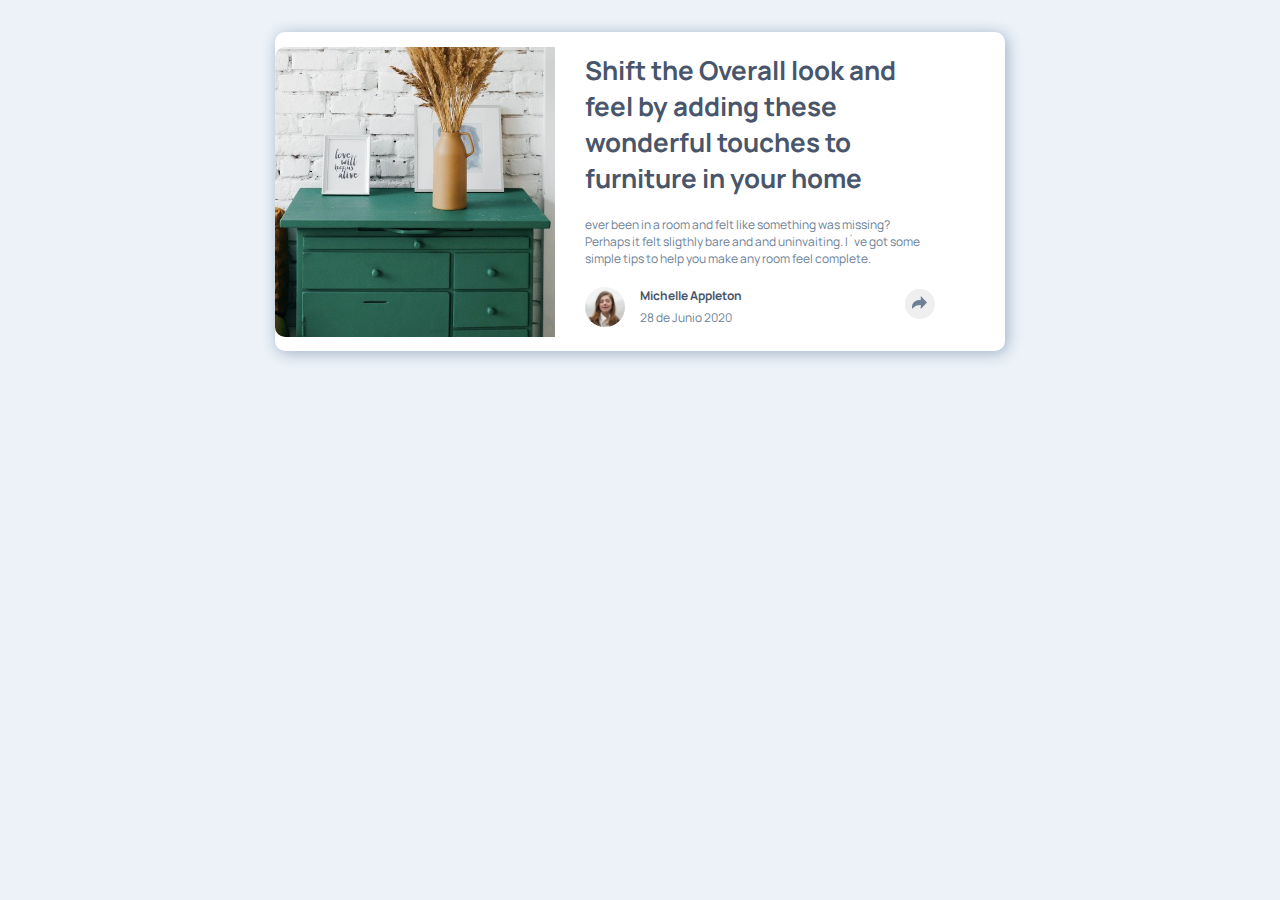
==== Ejercicio1/index.html @ c1181fd7 "initial commit" ====
<!DOCTYPE html>
<html lang="en">
<head>
  <meta charset="UTF-8">
  <meta name="viewport" content="width=device-width, initial-scale=1.0"> <!-- displays site properly based on user's device -->

  <link rel="icon" type="image/png" sizes="32x32" href="./images/favicon-32x32.png">
  <link rel="stylesheet" href="ejercicio1.css">
  <link rel="stylesheet" href="normalize.css">
  <link href="https://fonts.googleapis.com/css2?family=Manrope:wght@500&display=swap" rel="stylesheet">



  
  <title>Frontend Mentor | Article preview component</title>

  <!-- Feel free to remove these styles or customise in your own stylesheet 👍 -->
  <style>
    .attribution { font-size: 11px; text-align: center; }
    .attribution a { color: hsl(228, 45%, 44%); }
  </style>
</head>
<body>

  <div class="card">
    <article>
          
      <div class="flower-container">
          <img src="./images/drawers.jpg">
      </div>
       

      <div class="text">
        
            <div class="title">
              <a href="">
              <h1> Shift the Overall look and feel by adding
                  these wonderful touches to furniture in your home
              </h1>
              </a>
            </div>

            <div class="paragraph">
              <p>ever been in a room and felt like something was missing?
                  Perhaps it felt sligthly bare and and uninvaiting. I´ve got
                  some simple tips to help you make any room feel complete.
              </p>
            </div>

            <div class="contact">
              <a href="">
                  <div class="avatar">
                      <div class="circle">
                        <img src="images/avatar-michelle.jpg">
                    </div>

                      <div class="name">
                        <h1>Michelle Appleton</h1>
                        <p>28 de Junio 2020</p>
                      </div>
                  </div>
              </a>
                  <div class="share">

                    <div class="social-media">
                      <button>
                        <a class="letter">SHARE</a>
                        <a href=""><img src="./images/icon-facebook.svg"></a>
                        <a href=""><img src="./images/icon-pinterest.svg"></a>
                        <a href=""><img src="images/icon-twitter.svg"></a>
                      </button>
                    </div>

                    <button class="button-share">
                      <img src="./images/icon-share.svg">
                    </button>
                    
    
                  </div>

            </div>
       </div>

    </article>        

        
  </div>
    



  

  

</body>
</html>
---- Ejercicio1/ejercicio1.css ----
* {
    margin:0px;
    padding:0px
}


body {
    background: #ecf2f8;
}

.flower-container {
    width: 280px;
    height: 290px;

}

.flower-container img {
    width: 100%;
    height: 100%;
    object-fit: cover;
    border-bottom-left-radius: 10px;
    border-top-left-radius: 10px
}

.card {
    margin: 2rem auto;
}

.card article {
    display: flex;
    align-items: center;
    margin-left: 300px;
    max-width: 730px;
    margin: 0 auto;
    border-radius: 10px;
    background:  white;
    box-shadow: 2px 2px 15px 0px #9eafc2;

    
}


.text {
    padding: 20px 30px;
    max-width: 350px;
}

.title {
    color: #48556a;
    font-size: 13px;
}

.title h1 {
    font-family:'Manrope', sans-serif; 

}

.title a {
    text-decoration: none;
    color:hsl(217, 19%, 35%);
}

.paragraph {
    max-width: 350px;
    margin-top: 20px;
}

.paragraph p {
    font-family:'Manrope', sans-serif; 
    font-size: 12px;
    color: hsl(214, 17%, 51%); 
}

.contact {
    display: flex;
    margin-top: 20px;
    justify-content: space-between;
    margin-top: 10px;}

.contact a {
    text-decoration: none;
}
   

.avatar {
    display: flex;
    margin-top: 10px;
}

.avatar .circle img {
    border-radius: 1000px;
    max-width: 40px;
    margin-right: 15px;

}

.name h1 {
    color:hsl(217, 19%, 35%);
    font-size: 12px ;
    font-family:'Manrope', sans-serif; 
}

.name p {
    font-size: 12px;
    color:  hsl(214, 17%, 51%);
    margin-top: 5px;
    font-family:'Manrope', sans-serif;
}

.share {
    background:  rgb(236, 242, 248);
    width: 30px;
    height: 30px;
    border-radius: 50%;
    margin: auto 0;
    

}

.share img {
  padding: 7px;
  margin: auto 0;

}
.share .button-share {
    border: none;
    border-radius: 100%;
}

.share .social-media {
    display: none
}



.share .social-media button {
    background:hsl(217, 19%, 35%);
    display: inline-block;
    border: none;
    border-radius: 15px;
    width: 250px;
}

.share .social-media button a .letter {
    margin: 0 auto;
    text-align: center;
}

.share .social-media button .letter {
    color: white;
}



@media only screen and (max-width: 930px) {

.card article {
    display: flex;
    flex-direction: column;
    max-width: 420px;
    box-shadow: 2px 2px 15px 0px hsl(212, 23%, 69%);
    transition-duration: 0.2s;
}


.flower-container{
    width:420px;
    height: 200px;
    transition-duration: 0.2s;
}

.flower-container img {
    max-width: 100%;
    max-height: 100%;
    border-radius: 10px 10px 0px 0px;
    transition-duration: 0.2s;
}



@media only screen and (max-width: 431px) {

.card article {
        display: flex;
        flex-direction: column;
        max-width: 330px;
        max-height: 100%;
        box-shadow: 2px 2px 15px 0px hsl(212, 23%, 69%);
        transition-duration: 0.2s;
    }

.flower-container{
        width:330px;
        height: 200px;
    }


.flower-container img {
        max-width: 100%;
        max-height: 100%;
        border-radius: 10px 10px 0px 0px;


}
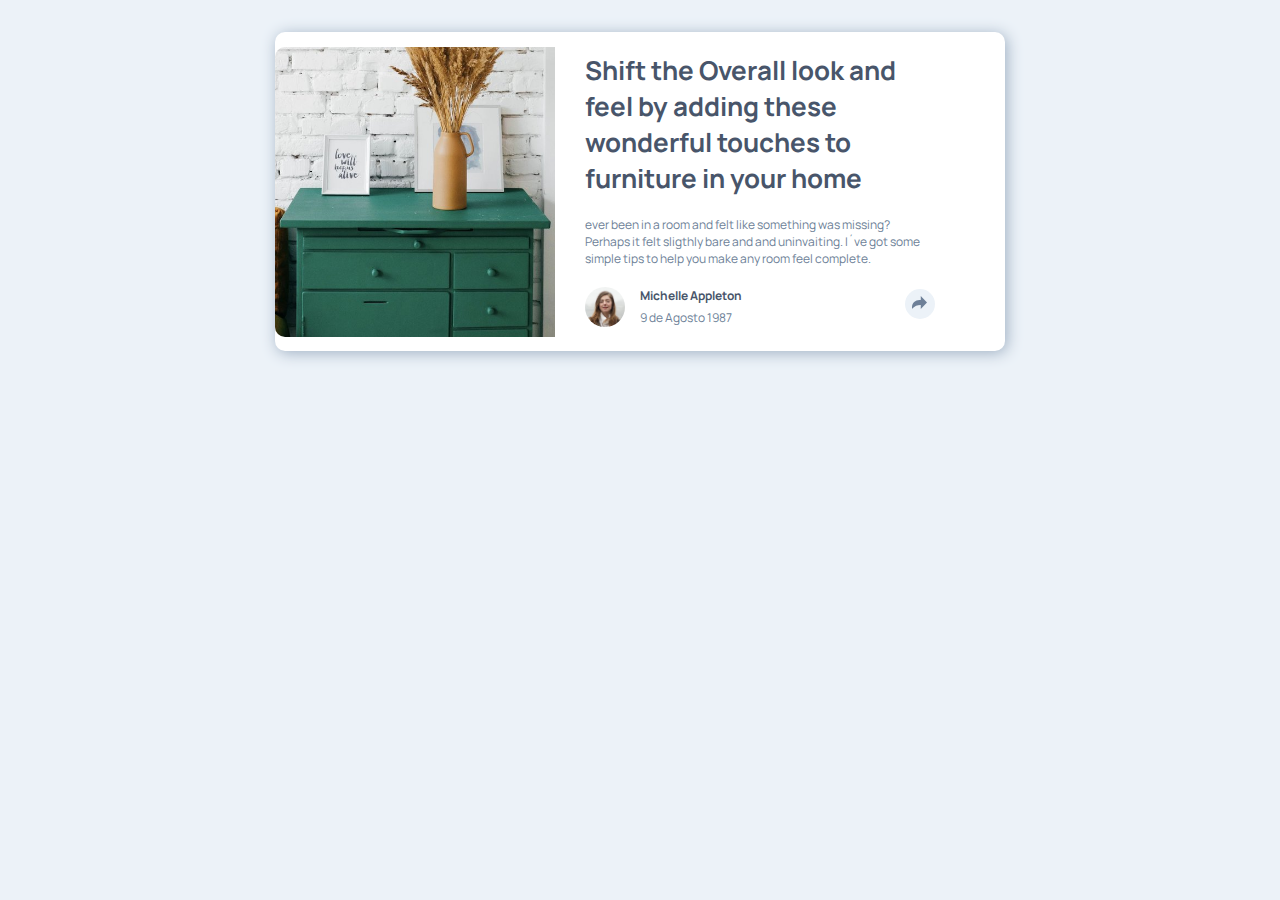
==== commit ca016826: "bluecardendiv" ====
--- a/Ejercicio1/index.html
+++ b/Ejercicio1/index.html
@@ -56,27 +56,33 @@
 
                       <div class="name">
                         <h1>Michelle Appleton</h1>
-                        <p>28 de Junio 2020</p>
+                        <p>9 de Agosto 1987</p>
                       </div>
                   </div>
               </a>
                   <div class="share">
 
-                    <div class="social-media">
-                      <button>
-                        <a class="letter">SHARE</a>
-                        <a href=""><img src="./images/icon-facebook.svg"></a>
-                        <a href=""><img src="./images/icon-pinterest.svg"></a>
-                        <a href=""><img src="images/icon-twitter.svg"></a>
-                      </button>
+                    <div class="button-share">
+                      <img src="./images/icon-share.svg">
+
+                      <div class="social-media">
+                        <div class="blue-card">
+                          <a class="letter">SHARE</a>
+                          <a href= "http://facebook.com/"><img src="./images/icon-facebook.svg"></a>
+                          <a href="https://ar.pinterest.com/"><img src="./images/icon-pinterest.svg"></a>
+                          <a href="https://twitter.com/?lang=es"><img src="images/icon-twitter.svg"></a>
+                        </div>
+                        
+                        <div class="triangle">
+                        </div>
+                    
+                      </div>
+
                     </div>
+                    
+                  </div>
 
-                    <button class="button-share">
-                      <img src="./images/icon-share.svg">
-                    </button>
-                    
-    
-                  </div>
+                  
 
             </div>
        </div>
--- a/Ejercicio1/ejercicio1.css
+++ b/Ejercicio1/ejercicio1.css
@@ -127,29 +127,69 @@
     border-radius: 100%;
 }
 
-.share .social-media {
+.social-media {
+    position: absolute;
+}
+
+.share .button-share .social-media .blue-card {
+    width: 200px;
+    height: 35px;
+    background:hsl(217, 19%, 35%);
+    border-radius: 15px;
+    position: relative;
+    left: -60px;
+    top:-70px;
     display: none
 }
 
 
-
-.share .social-media button {
+.social-media .blue-card {
+    display: flex;
+    justify-content: space-evenly;
+    align-items: center;
+}
+
+.share:hover .button-share .social-media .blue-card {
+    width: 200px;
+    height: 35px;
     background:hsl(217, 19%, 35%);
-    display: inline-block;
-    border: none;
     border-radius: 15px;
-    width: 250px;
-}
-
-.share .social-media button a .letter {
-    margin: 0 auto;
-    text-align: center;
-}
-
-.share .social-media button .letter {
-    color: white;
-}
-
+    position: relative;
+    left: -60px;
+    top:-70px;
+    display: flex;
+    justify-content: space-evenly;
+    align-items: center;
+}
+
+
+
+
+.social-media .blue-card .letter {
+    color:rgb(236, 242, 248);
+    font-family: 'Manrope', sans-serif;
+    font-size: 12px
+}
+
+.share .button-share .social-media .triangle {
+    width: 0;
+	height: 0;
+	border-left: 5px solid transparent;
+	border-right: 5px solid transparent;
+    border-top: 10px solid #48556a;
+    display:none
+}
+
+.share:hover .button-share .social-media .triangle {
+    width: 0;
+	height: 0;
+	border-left: 5px solid transparent;
+	border-right: 5px solid transparent;
+    border-top: 10px solid #48556a;
+    display:block;
+    position: relative;
+    top: -70px
+}
 
 
 @media only screen and (max-width: 930px) {
@@ -201,4 +241,5 @@
         border-radius: 10px 10px 0px 0px;
 
 
-}+}
+
